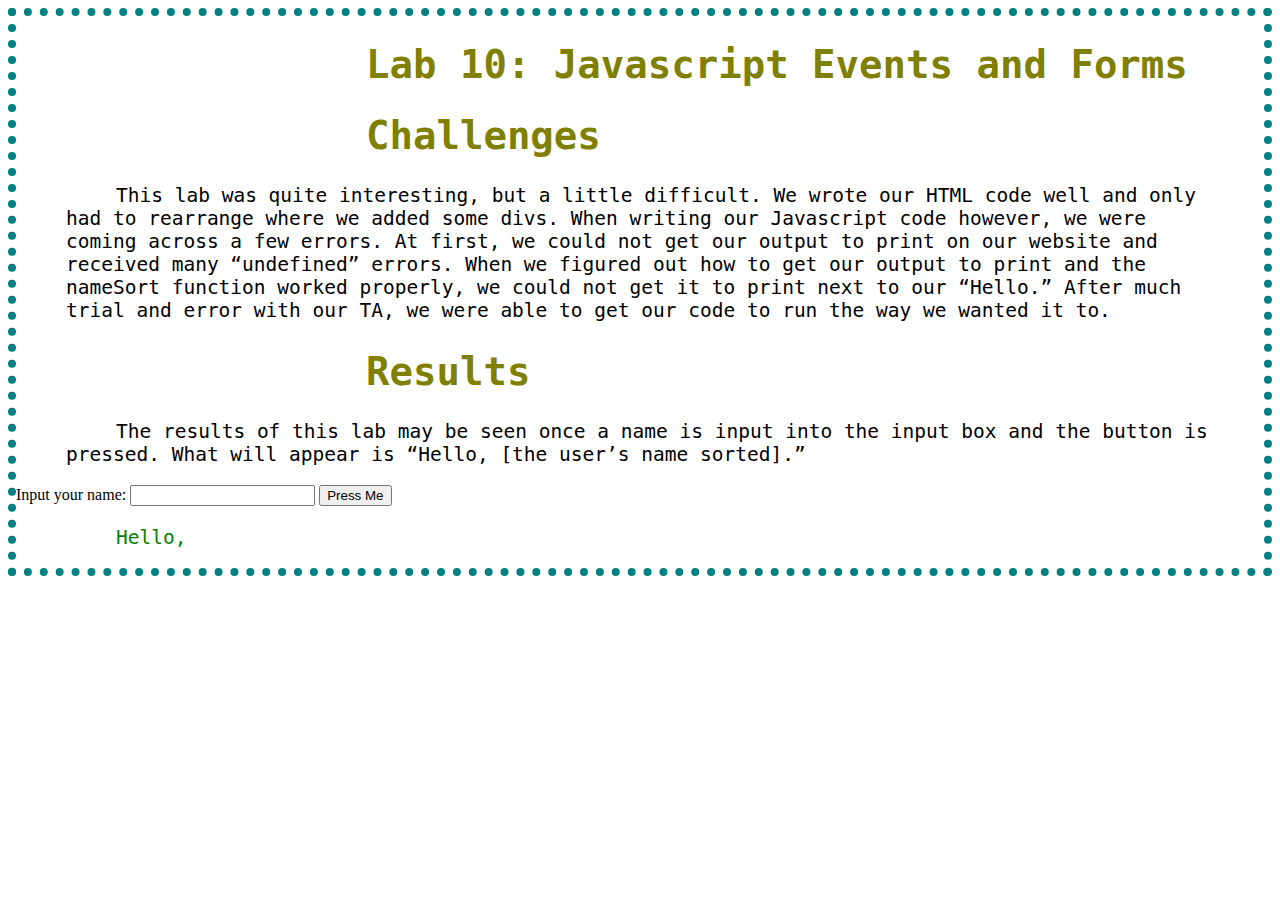
==== lab10/index.html @ 1a311643 "lab 10 + past" ====
<!DOCTYPE html>
<html>
<head>
       <title>Lab 10</title>
       <script src="js/lab.js" defer></script>
				<link rel="stylesheet" type="text/css" href="../css/site.css">
				<link rel="stylesheet" type="text/css" href="css/lab.css">
    </head>
		<body>
			<div id="content">
				<h1> Lab 10: Javascript Events and Forms </h1>
        <h1> Challenges </h1>
        <p> This lab was quite interesting, but a little difficult. We wrote our HTML code well and only had to rearrange where we added some divs. When writing our Javascript code however, we were coming across a few errors. At first, we could not get our output to print on our website and received many “undefined” errors. When we figured out how to get our output to print and the nameSort function worked properly, we could not get it to print next to our “Hello.” After much trial and error with our TA, we were able to get our code to run the way we wanted it to. </p>
        <h1> Results </h1>
        <p> The results of this lab may be seen once a name is input into the input box and the button is pressed. What will appear is “Hello, [the user’s name sorted].” </p>
        <div id="nameofuser">
          <label for= "user-name"> Input your name: </label>
        <input type="text" id="user-name" />

        <button id="my-button">
              Press Me
        </button>
        </div>
        <div id="output">
          <p> Hello,  </p>
        </div>
---- css/site.css ----
h1 {
  color: olive;
  font-size: 400%;
  text-indent: 350px;
  font-family: monospace;
}
p {
  font-family: monospace;
  font-size: 150%;
  text-indent: 50px;
  margin-left: 50px;
  margin-right: 50px;
}
img {
  width: 300px;
  height: auto;
  display: block;
  margin-left: auto;
  margin-right: auto;
  margin-bottom: 50px;
}
#content {
  border: dotted 8px;
  border-color: teal;
}
.photo {
  float: left;
  width: 33.33%
}
---- lab10/css/lab.css ----
h1 {
  color: olive;
  font-size: 300%;
  text-indent: 350px;
  font-family: monospace;
}
p {
  font-family: monospace;
  font-size: 150%;
  text-indent: 50px;
  margin-left: 50px;
  margin-right: 50px;
}
img {
  width: 300px;
  height: auto;
  display: block;
  margin-left: auto;
  margin-right: auto;
  margin-bottom: 50px;
}
#content {
  border: dotted 8px;
  border-color: teal;
}
.photo {
  float: left;
  width: 33.33%
}
#names {
  color: maroon;
  font-size: 150%;
}

#output {
  color: Green;
  font-size: 100%;
}
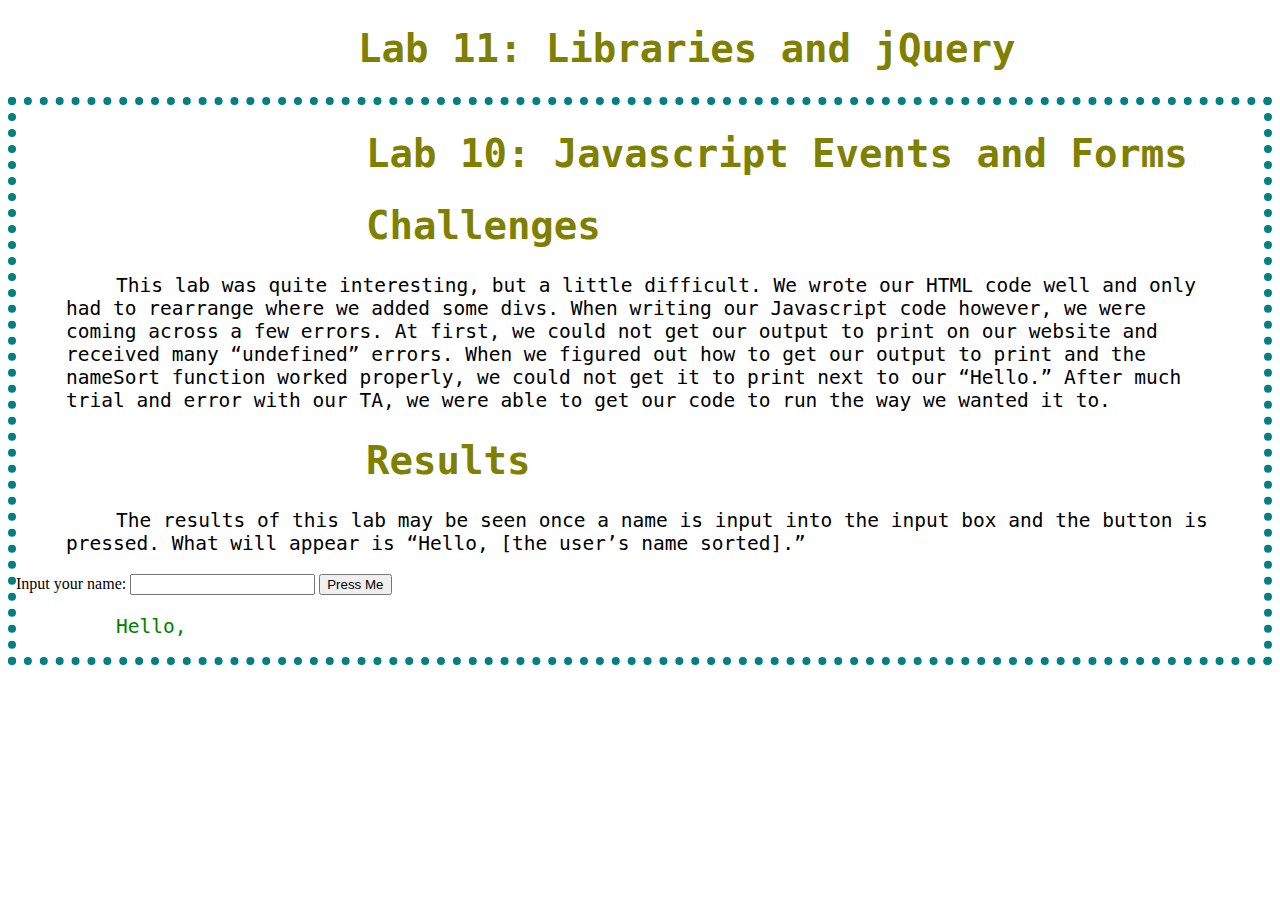
==== commit 63e06f91: "lab 11" ====
--- a/lab10/index.html
+++ b/lab10/index.html
@@ -1,10 +1,11 @@
 <!DOCTYPE html>
 <html>
 <head>
-       <title>Lab 10</title>
+       <title>Lab 11</title>
        <script src="js/lab.js" defer></script>
 				<link rel="stylesheet" type="text/css" href="../css/site.css">
 				<link rel="stylesheet" type="text/css" href="css/lab.css">
+<h1> Lab 11: Libraries and jQuery </h1>
     </head>
 		<body>
 			<div id="content">
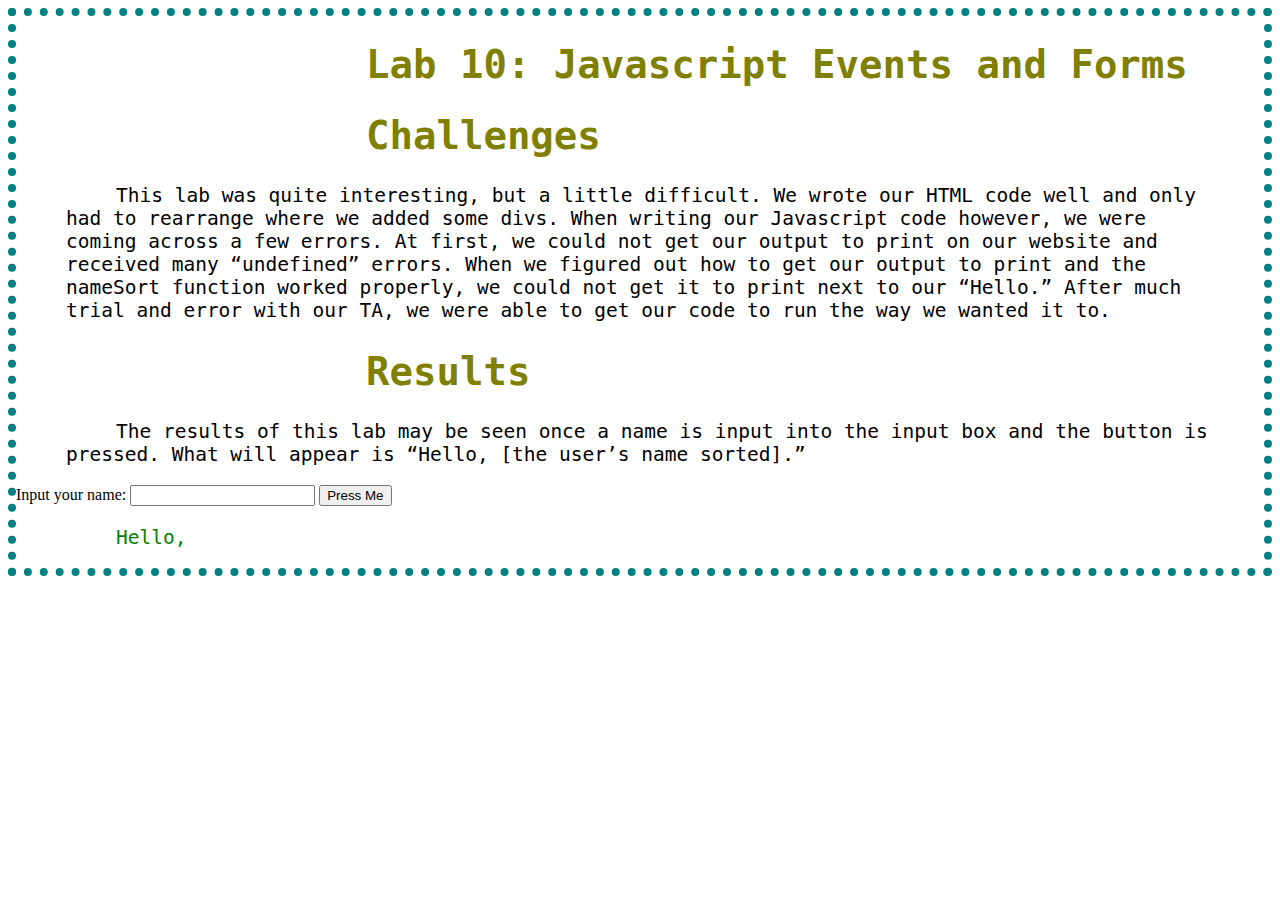
==== commit d179a52e: "lab 11 homepage link" ====
--- a/lab10/index.html
+++ b/lab10/index.html
@@ -1,11 +1,10 @@
 <!DOCTYPE html>
 <html>
 <head>
-       <title>Lab 11</title>
+       <title>Lab 10</title>
        <script src="js/lab.js" defer></script>
 				<link rel="stylesheet" type="text/css" href="../css/site.css">
 				<link rel="stylesheet" type="text/css" href="css/lab.css">
-<h1> Lab 11: Libraries and jQuery </h1>
     </head>
 		<body>
 			<div id="content">
